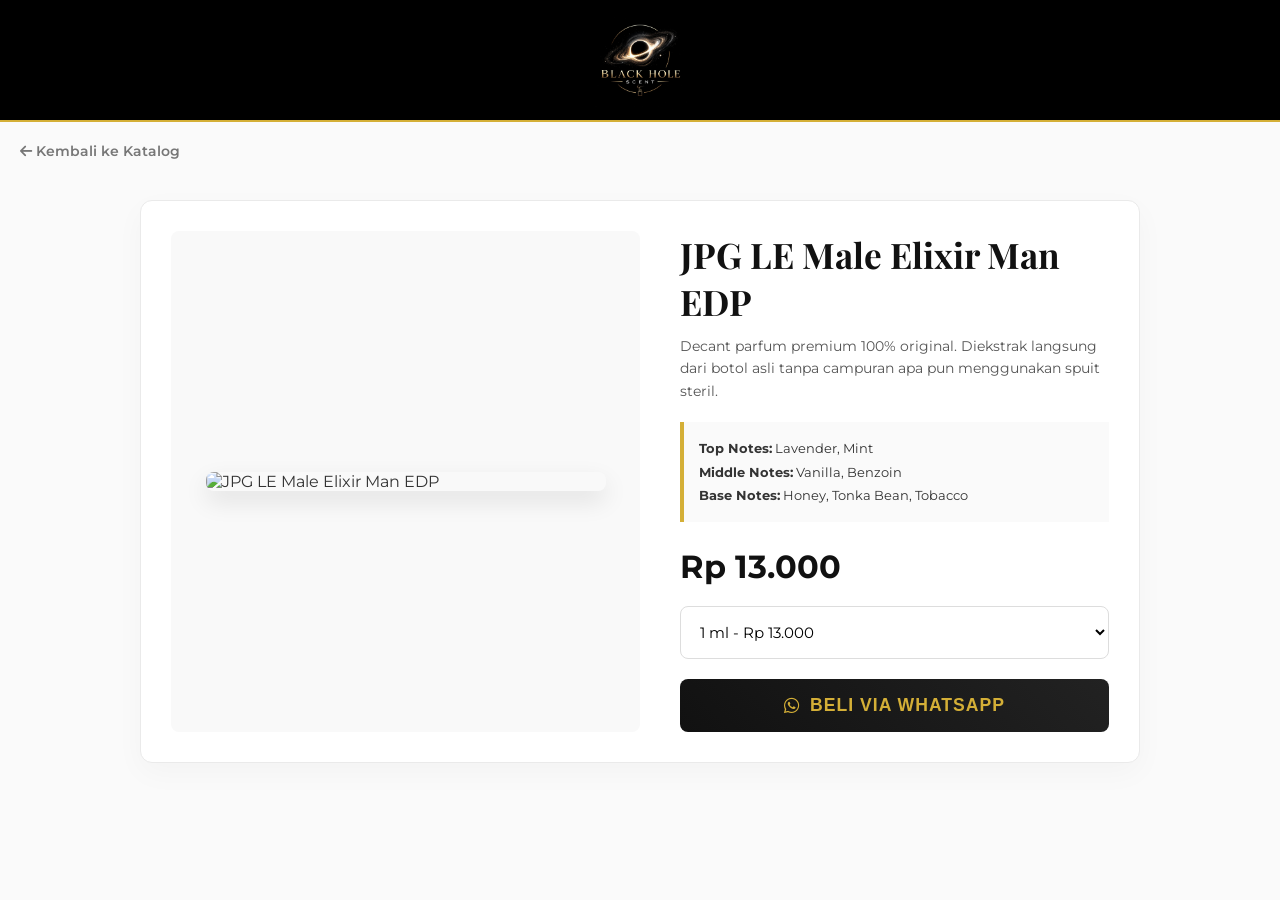
==== Store/JPG_Le_Male_Elixir_Man_EDP.html @ 0d808aa2 "Add files via upload" ====
<!DOCTYPE html>
<html lang="id">
<head>
    <meta charset="UTF-8">
    <meta name="viewport" content="width=device-width, initial-scale=1.0">
    <title>JPG LE Male Elixir Man EDP | BlackHoleScent</title>
    <link href="https://fonts.googleapis.com/css2?family=Montserrat:wght@300;400;500;600&family=Playfair+Display:wght@600;700&display=swap" rel="stylesheet">
    <link rel="stylesheet" href="https://cdnjs.cloudflare.com/ajax/libs/font-awesome/6.4.0/css/all.min.css">
    <link rel="stylesheet" href="source/css/style.css"> 
</head>
<body>
    <nav class="navbar-premium">
        <a href="index.html" class="logo-container">
            <img src="source/image/logo.jpeg" alt="Logo" class="logo-img">
        </a>
    </nav>
    <a href="index.html" class="btn-back"><i class="fas fa-arrow-left"></i> Kembali ke Katalog</a>

    <main class="detail-container">
        <div class="detail-gambar">
            <img src="source/image/JPG_LE_MALE_ELIXIR_MAN_EDP.jpg" alt="JPG LE Male Elixir Man EDP">
        </div>

        <div class="detail-info">
            <h1>JPG LE Male Elixir Man EDP</h1>
            <p class="deskripsi-detail">Decant parfum premium 100% original. Diekstrak langsung dari botol asli tanpa campuran apa pun menggunakan spuit steril.</p>
            
            <div class="notes-parfum">
                <strong>Top Notes:</strong> Lavender, Mint<br>
                <strong>Middle Notes:</strong> Vanilla, Benzoin<br>
                <strong>Base Notes:</strong> Honey, Tonka Bean, Tobacco
            </div>

            <!-- Harga Bawaan (1ml) -->
            <div class="harga-tampil-detail">Rp 13.000</div>
            
            <!-- Harga Sesuai Pricelist Afnan -->
            <select class="pilih-ukuran-detail">
                <option value="13000" data-ukuran="1 ml">1 ml  - Rp 13.000</option>
                <option value="25000" data-ukuran="2 ml">2 ml  - Rp 25.000</option>
                <option value="35000" data-ukuran="3 ml">3 ml  - Rp 35.000</option>
                <option value="50000" data-ukuran="5 ml">5 ml  - Rp 50.000</option>
                <option value="97000" data-ukuran="10 ml">10 ml  - Rp 97.000</option>
            </select>
            
            <button class="btn-beli-detail" data-nama="JPG LE Male Elixir Man EDP">
                <i class="fab fa-whatsapp"></i> Beli via WhatsApp
            </button>
        </div>
    </main>

    <script src="source/js/script.js"></script>
</body>
</html>
---- Store/source/css/style.css ----
/* Reset Dasar */
* { margin: 0; padding: 0; box-sizing: border-box; }
body { 
    font-family: 'Montserrat', sans-serif; 
    background-color: #fafafa; /* Latar belakang abu sangat terang agar elegan */
    color: #333;
}

/* Navbar Elegan dengan Logo Gambar */
.navbar-premium {
    background-color: #000; /* Diubah menjadi hitam murni pekat agar menyatu dengan background logo Anda */
    padding: 10px 50px;
    display: flex;
    justify-content: center; /* Membuat logo persis di tengah */
    align-items: center;
    border-bottom: 2px solid #d4af37; /* Garis bawah emas */
}
.logo-container {
    display: flex;
    justify-content: center;
    align-items: center;
    text-decoration: none;
}
.logo-img { 
    height: 100px; /* Anda bisa mengubah angka ini jika logonya terasa terlalu besar/kecil */
    width: auto;
    object-fit: contain;
}
/* Container Utama */
.container-premium { 
    max-width: 1200px; 
    margin: 40px auto; 
    padding: 0 15px; 
}

/* Header Koleksi */
.header-collection {
    text-align: center;
    margin-bottom: 30px;
}
.header-collection h2 {
    font-family: 'Playfair Display', serif;
    color: #111;
    font-size: 24px;
    letter-spacing: 2px;
    margin-bottom: 5px;
}
.header-collection p {
    font-size: 13px;
    color: #777;
    text-transform: uppercase;
    letter-spacing: 1px;
}

/* Grid Katalog */
.produk-grid-premium { 
    display: grid; 
    grid-template-columns: repeat(auto-fill, minmax(200px, 1fr)); 
    gap: 18px; 
}

/* Desain Kartu Produk */
.kartu-premium { 
    background: #fff; 
    text-decoration: none; 
    color: #333; 
    border-radius: 8px; 
    display: flex; 
    flex-direction: column; 
    transition: all 0.3s ease;
    box-shadow: 0 4px 15px rgba(0,0,0,0.03);
    overflow: hidden;
    border: 1px solid #eaeaea;
}
.kartu-premium:hover { 
    transform: translateY(-5px); 
    box-shadow: 0 12px 25px rgba(0,0,0,0.08);
    border-color: #d4af37; /* Menyala emas saat disorot */
}

/* Area Gambar (Berbentuk Persegi) */
.gambar-container { 
    position: relative; 
    width: 100%; 
    padding-top: 100%; 
    overflow: hidden;
    background-color: #f9f9f9;
}
.gambar-container img { 
    position: absolute; 
    top: 0; left: 0; 
    width: 100%; height: 100%; 
    object-fit: cover; 
    transition: transform 0.6s ease;
}
.kartu-premium:hover .gambar-container img {
    transform: scale(1.05); /* Efek zoom elegan pada gambar saat disorot */
}

/* Label Diskon (Hitam & Emas) */
.diskon-badge { 
    position: absolute; 
    top: 12px; right: 12px; 
    background-color: #111; 
    color: #d4af37; 
    padding: 5px 10px; 
    font-size: 11px; 
    font-weight: 600; 
    border-radius: 4px;
    letter-spacing: 1px;
}

/* Label Promo (Putih Minimalis) */
.promo-xtra {
    position: absolute;
    bottom: 12px; left: 12px;
    background-color: rgba(255, 255, 255, 0.95);
    color: #111;
    font-size: 10px;
    font-weight: 700;
    padding: 5px 10px;
    border-radius: 4px;
    letter-spacing: 1px;
    box-shadow: 0 2px 8px rgba(0,0,0,0.1);
}

/* Area Teks & Informasi */
.info-premium { 
    padding: 16px; 
    display: flex; 
    flex-direction: column; 
    flex-grow: 1; 
}

/* Judul Parfum */
.judul-premium { 
    font-size: 13px; 
    line-height: 1.5; 
    margin-bottom: 10px; 
    display: -webkit-box; 
    -webkit-line-clamp: 2; 
    -webkit-box-orient: vertical; 
    overflow: hidden; 
    text-overflow: ellipsis; 
    font-weight: 500;
}

/* Badge Autentik */
.auth-badge { 
    color: #111; 
    background-color: #f0f0f0;
    padding: 2px 6px; 
    font-size: 9px; 
    border-radius: 3px; 
    font-weight: 600; 
    margin-right: 5px;
    text-transform: uppercase;
    letter-spacing: 0.5px;
}

/* Teks Keunggulan dengan Centang Emas */
.garansi-badge { 
    color: #888; 
    font-size: 11px; 
    margin-bottom: 12px;
    display: flex;
    align-items: center;
    gap: 5px;
}
.garansi-badge::before {
    content: "✓";
    color: #d4af37;
    font-weight: bold;
    font-size: 12px;
}

/* Baris Harga dan Terjual */
.harga-container { 
    margin-top: auto; 
    display: flex; 
    justify-content: space-between; 
    align-items: center; 
}
.harga-premium { 
    color: #111; /* Harga warna hitam pekat yang tegas */
    font-size: 16px; 
    font-weight: 700;
}
.terjual-premium { 
    font-size: 11px; 
    color: #a0a0a0; 
}

/* --- DESAIN HALAMAN DETAIL PRODUK --- */
.detail-container { 
    display: flex; flex-wrap: wrap; gap: 40px; 
    max-width: 1000px; margin: 40px auto; padding: 30px; 
    background: #fff; border-radius: 12px; 
    box-shadow: 0 10px 30px rgba(0,0,0,0.03); 
    border: 1px solid #eaeaea; 
}
.detail-gambar { 
    flex: 1; min-width: 300px; display: flex; 
    align-items: center; justify-content: center; 
    background: #f9f9f9; border-radius: 8px; padding: 20px; 
}
.detail-gambar img { 
    width: 100%; max-width: 400px; border-radius: 8px; 
    box-shadow: 0 10px 25px rgba(0,0,0,0.1); 
}
.detail-info { 
    flex: 1; min-width: 300px; display: flex; 
    flex-direction: column; justify-content: center; 
}
.detail-info h1 { 
    font-family: 'Playfair Display', serif; font-size: 2.2rem; 
    margin-bottom: 10px; color: #111; 
}
.deskripsi-detail { color: #555; line-height: 1.6; margin-bottom: 20px; font-size: 14px; }
.notes-parfum { 
    background: #fafafa; padding: 15px; 
    border-left: 4px solid #d4af37; margin-bottom: 25px; 
    font-size: 13px; line-height: 1.8; color: #333;
}
.harga-tampil-detail { 
    color: #111; font-weight: 700; font-size: 2rem; 
    margin-bottom: 20px; font-family: 'Montserrat', sans-serif; 
}
.pilih-ukuran-detail { 
    width: 100%; padding: 15px; margin-bottom: 20px; 
    border-radius: 8px; border: 1px solid #ddd; 
    font-family: 'Montserrat', sans-serif; font-size: 15px; 
    background-color: #fff; cursor: pointer; outline: none; 
}
.pilih-ukuran-detail:focus { border-color: #d4af37; }
.btn-beli-detail { 
    display: flex; justify-content: center; align-items: center; gap: 10px; 
    width: 100%; padding: 16px; background: linear-gradient(45deg, #111, #222); 
    color: #d4af37; border: none; border-radius: 8px; 
    font-size: 1.1rem; font-weight: 600; cursor: pointer; 
    transition: all 0.3s; text-transform: uppercase; letter-spacing: 1px; 
}
.btn-beli-detail:hover { 
    transform: translateY(-3px); box-shadow: 0 10px 20px rgba(0,0,0,0.15); 
}
.btn-back { 
    display: inline-block; margin: 20px 0 0 20px; 
    color: #777; text-decoration: none; font-size: 14px; 
    font-weight: 600; transition: color 0.3s; 
}
.btn-back:hover { color: #d4af37; }
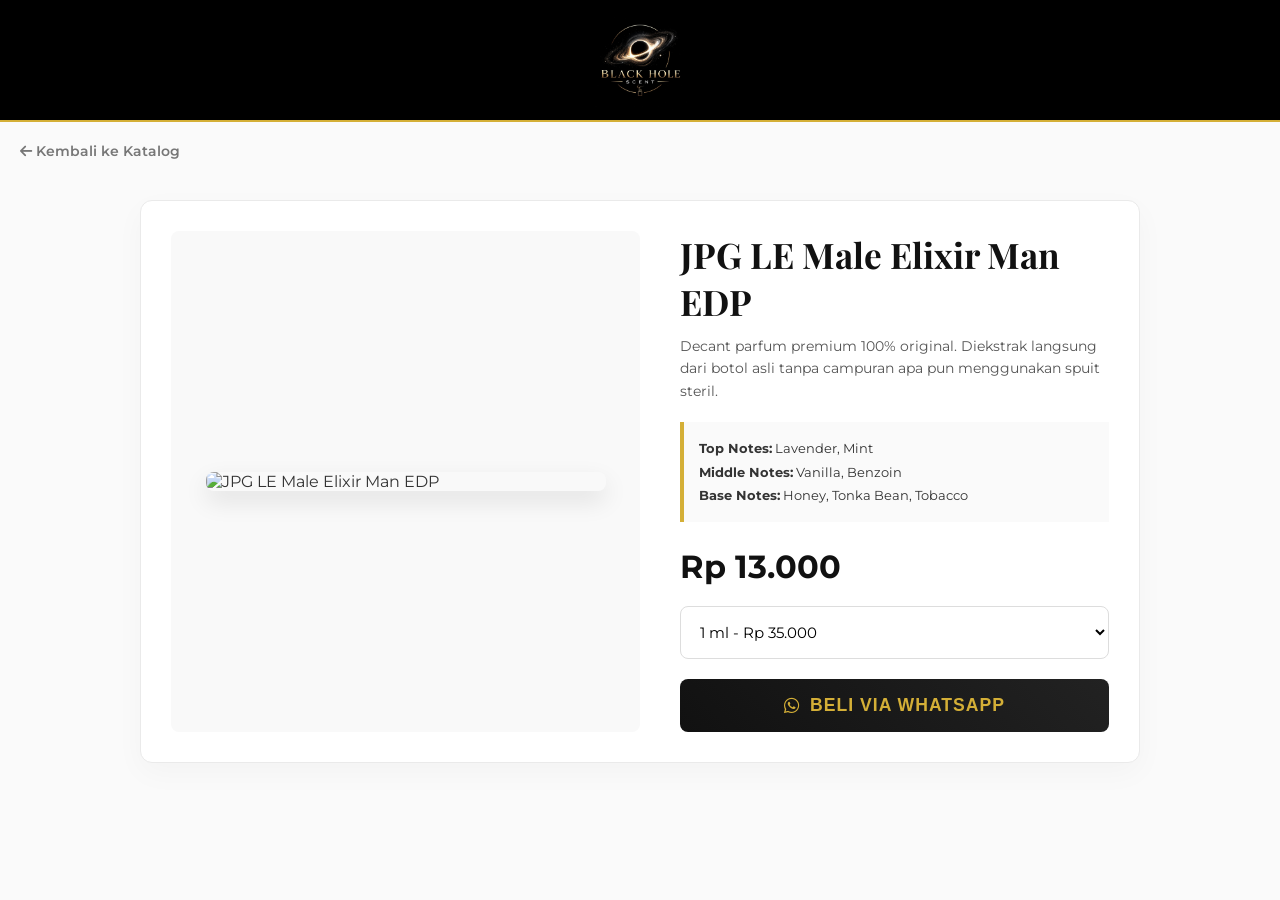
==== commit 0ec618a1: "Update JPG_Le_Male_Elixir_Man_EDP.html" ====
--- a/Store/JPG_Le_Male_Elixir_Man_EDP.html
+++ b/Store/JPG_Le_Male_Elixir_Man_EDP.html
@@ -36,11 +36,11 @@
             
             <!-- Harga Sesuai Pricelist Afnan -->
             <select class="pilih-ukuran-detail">
-                <option value="13000" data-ukuran="1 ml">1 ml  - Rp 13.000</option>
-                <option value="25000" data-ukuran="2 ml">2 ml  - Rp 25.000</option>
-                <option value="35000" data-ukuran="3 ml">3 ml  - Rp 35.000</option>
-                <option value="50000" data-ukuran="5 ml">5 ml  - Rp 50.000</option>
-                <option value="97000" data-ukuran="10 ml">10 ml  - Rp 97.000</option>
+                <option value="13000" data-ukuran="1 ml">1 ml  - Rp 35.000</option>
+                <option value="25000" data-ukuran="2 ml">2 ml  - Rp 60.000</option>
+                <option value="35000" data-ukuran="3 ml">3 ml  - Rp 85.000</option>
+                <option value="50000" data-ukuran="5 ml">5 ml  - Rp 135.000</option>
+                <option value="97000" data-ukuran="10 ml">10 ml  - Rp 245.000</option>
             </select>
             
             <button class="btn-beli-detail" data-nama="JPG LE Male Elixir Man EDP">
@@ -51,4 +51,4 @@
 
     <script src="source/js/script.js"></script>
 </body>
-</html>+</html>
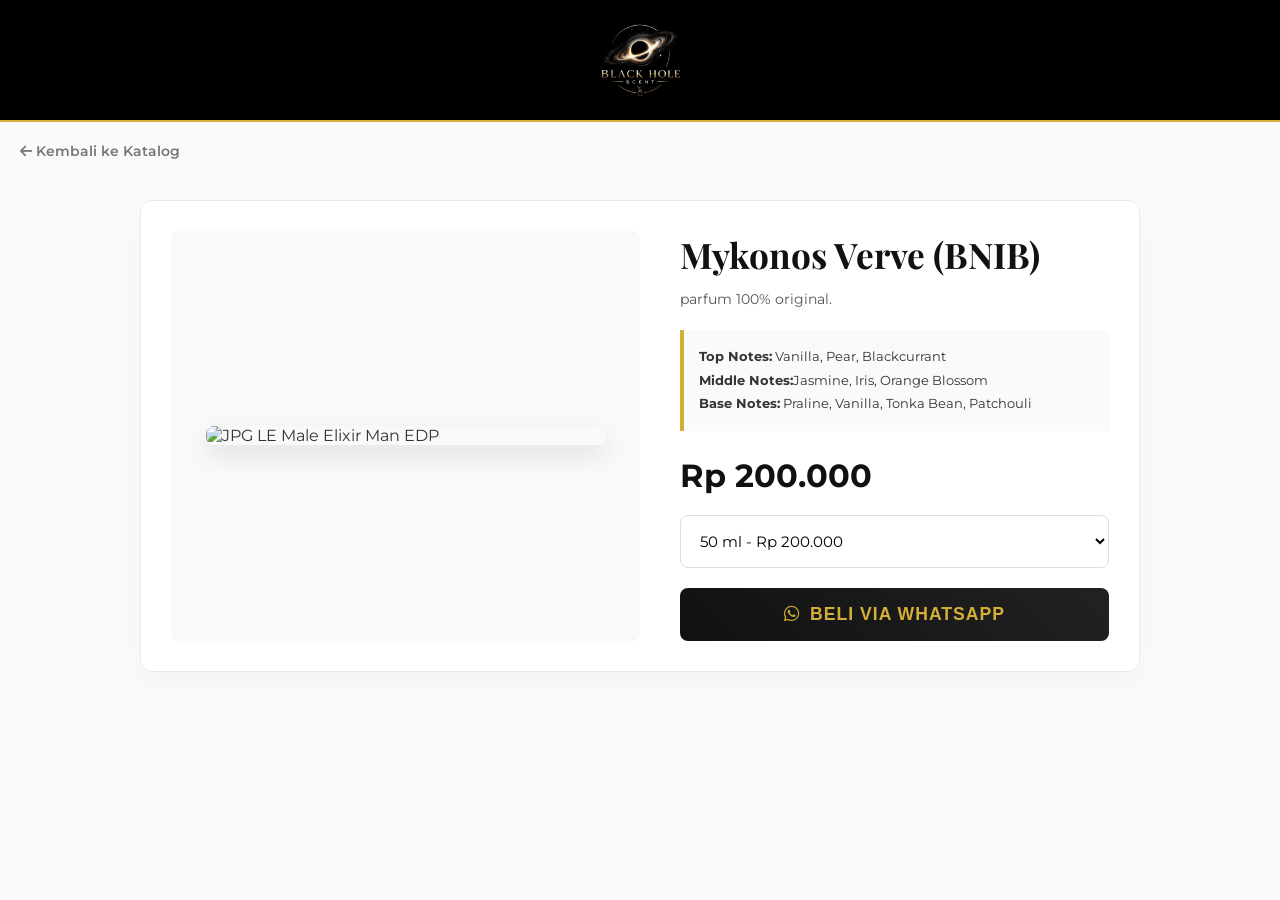
==== commit 4f159be6: "Replace JPG LE Male Elixir Man EDP with Mykonos Verve Updated product details for JPG LE Male Elixir" ====
--- a/Store/JPG_Le_Male_Elixir_Man_EDP.html
+++ b/Store/JPG_Le_Male_Elixir_Man_EDP.html
@@ -3,7 +3,7 @@
 <head>
     <meta charset="UTF-8">
     <meta name="viewport" content="width=device-width, initial-scale=1.0">
-    <title>JPG LE Male Elixir Man EDP | BlackHoleScent</title>
+    <title> Mykonos Verve | BlackHoleScent</title>
     <link href="https://fonts.googleapis.com/css2?family=Montserrat:wght@300;400;500;600&family=Playfair+Display:wght@600;700&display=swap" rel="stylesheet">
     <link rel="stylesheet" href="https://cdnjs.cloudflare.com/ajax/libs/font-awesome/6.4.0/css/all.min.css">
     <link rel="stylesheet" href="source/css/style.css"> 
@@ -18,32 +18,28 @@
 
     <main class="detail-container">
         <div class="detail-gambar">
-            <img src="source/image/JPG_LE_MALE_ELIXIR_MAN_EDP.jpg" alt="JPG LE Male Elixir Man EDP">
+            <img src="source/image/ Mykonos_Verve.jpg" alt="JPG LE Male Elixir Man EDP">
         </div>
 
         <div class="detail-info">
-            <h1>JPG LE Male Elixir Man EDP</h1>
-            <p class="deskripsi-detail">Decant parfum premium 100% original. Diekstrak langsung dari botol asli tanpa campuran apa pun menggunakan spuit steril.</p>
+            <h1> Mykonos Verve (BNIB)</h1>
+            <p class="deskripsi-detail">parfum 100% original.</p>
             
             <div class="notes-parfum">
-                <strong>Top Notes:</strong> Lavender, Mint<br>
-                <strong>Middle Notes:</strong> Vanilla, Benzoin<br>
-                <strong>Base Notes:</strong> Honey, Tonka Bean, Tobacco
+                <strong>Top Notes:</strong> Vanilla, Pear, Blackcurrant<br>
+                <strong>Middle Notes:</strong>Jasmine, Iris, Orange Blossom<br>
+                <strong>Base Notes:</strong> Praline, Vanilla, Tonka Bean, Patchouli
             </div>
 
             <!-- Harga Bawaan (1ml) -->
-            <div class="harga-tampil-detail">Rp 13.000</div>
+            <div class="harga-tampil-detail">Rp 200.000</div>
             
             <!-- Harga Sesuai Pricelist Afnan -->
             <select class="pilih-ukuran-detail">
-                <option value="13000" data-ukuran="1 ml">1 ml  - Rp 35.000</option>
-                <option value="25000" data-ukuran="2 ml">2 ml  - Rp 60.000</option>
-                <option value="35000" data-ukuran="3 ml">3 ml  - Rp 85.000</option>
-                <option value="50000" data-ukuran="5 ml">5 ml  - Rp 135.000</option>
-                <option value="97000" data-ukuran="10 ml">10 ml  - Rp 245.000</option>
+                <option value="200.000" data-ukuran="50 ml">50 ml  - Rp 200.000</option>
             </select>
             
-            <button class="btn-beli-detail" data-nama="JPG LE Male Elixir Man EDP">
+            <button class="btn-beli-detail" data-nama=" Mykonos Verve">
                 <i class="fab fa-whatsapp"></i> Beli via WhatsApp
             </button>
         </div>
